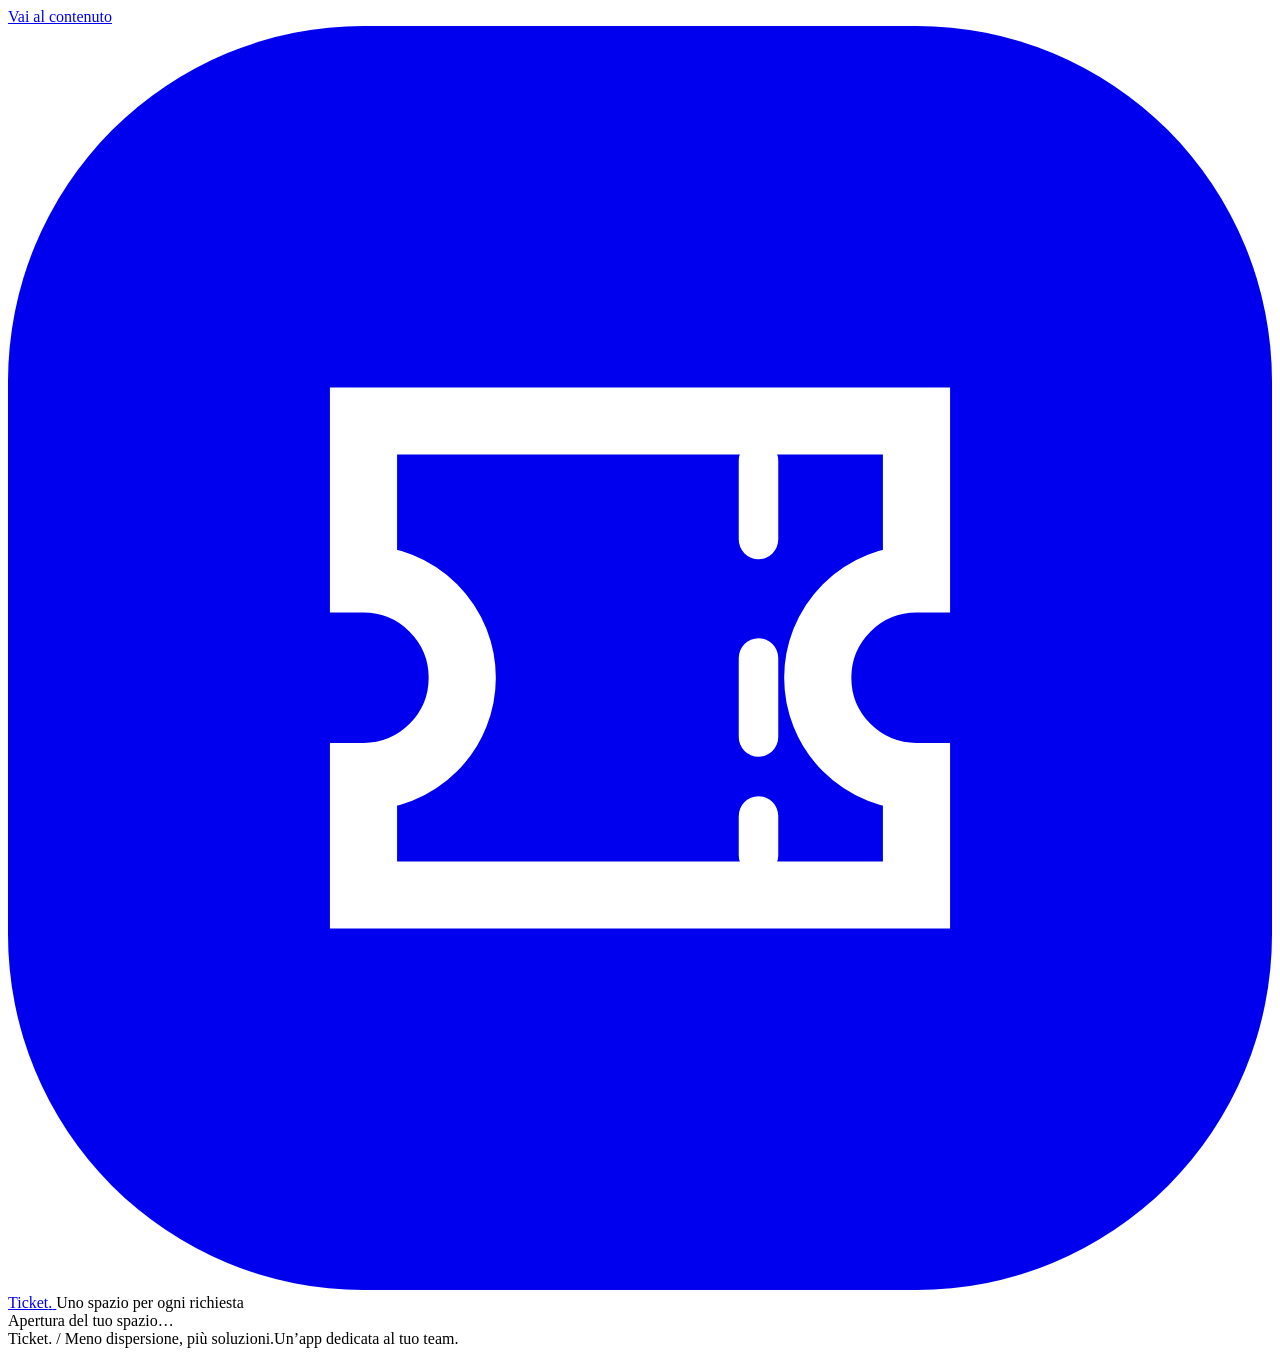
==== ticket-app/public/index.html @ a7ebb6a9 "feat: integra attività, inventario e ticket e uniforma lo stack Docker Attività e gestione delle com" ====
<!doctype html>
<html lang="it">
<head>
  <meta charset="utf-8">
  <meta name="viewport" content="width=device-width, initial-scale=1">
  <meta name="theme-color" content="#f7f6f2">
  <meta name="description" content="Ticket, il tuo spazio per gestire le richieste di assistenza.">
  <title>Ticket. · Gestione richieste</title>
  <link rel="icon" href="data:image/svg+xml,%3Csvg xmlns='http://www.w3.org/2000/svg' viewBox='0 0 40 40'%3E%3Crect x='2' y='2' width='36' height='36' rx='11' fill='%23e96850'/%3E%3Cpath d='M12 13h16v5a3 3 0 0 0 0 6v4H12v-4a3 3 0 0 0 0-6z' fill='white'/%3E%3C/svg%3E">
  <link rel="stylesheet" href="/app.css">
  <script src="/app.js" defer></script>
</head>
<body>
  <a class="skip-link" href="#main-content">Vai al contenuto</a>
  <div class="page-shell">
    <header class="site-header">
      <a class="brand" href="/" aria-label="Ticket, pagina iniziale">
        <svg class="brand-mark" viewBox="0 0 32 32" fill="none" aria-hidden="true"><rect width="32" height="32" rx="9" fill="currentColor"/><path d="M9 10h14v4a2.5 2.5 0 0 0 0 5v3H9v-3a2.5 2.5 0 0 0 0-5v-4Z" stroke="white" stroke-width="1.7"/><path d="M19 11v2m0 3v2m0 2v1" stroke="white" stroke-linecap="round"/></svg>
        <span>Ticket<span class="brand-period">.</span></span>
      </a>
      <span class="header-note" id="login-header-note"><span class="status-dot"></span> Uno spazio per ogni richiesta</span>
      <div class="session-actions" id="session-actions" hidden>
        <button type="button" class="button button-quiet" id="manage-users" hidden>Utenti</button>
        <div class="session-person"><span class="avatar" id="session-avatar" aria-hidden="true"></span><span id="session-name"></span><span class="role-label" id="session-role"></span></div>
        <button type="button" class="button button-quiet" id="logout-button">Esci</button>
      </div>
    </header>

    <main id="main-content" tabindex="-1">
      <div id="boot-view" class="boot-state" role="status"><span class="spinner" aria-hidden="true"></span> Apertura del tuo spazio…</div>

      <section id="login-view" class="login-layout" aria-labelledby="login-heading" hidden>
        <div class="login-story">
          <p class="eyebrow"><span></span> RICHIESTE, CON ORDINE</p>
          <h1>Ogni richiesta.<br>Il prossimo passo.</h1>
          <p class="story-description">Uno spazio dedicato ai ticket del tuo team.<br>Assegna le attività, segui i progressi e tieni insieme tutte le risposte.</p>
          <div class="story-preview" aria-hidden="true">
            <div class="preview-top"><span class="preview-dot"></span><span>La giornata, sotto controllo</span><span class="preview-menu">···</span></div>
            <div class="preview-ticket"><span class="preview-check">✓</span><div><b>Una soluzione, condivisa.</b><span>Il team ha tutte le informazioni.</span></div><span class="preview-status">Risolto</span></div>
            <div class="preview-ticket"><span class="preview-progress">↗</span><div><b>La prossima richiesta.</b><span>Una persona, una priorità, un passo avanti.</span></div><span class="preview-status progress">In corso</span></div>
            <div class="preview-bottom"><span class="preview-people"><i>G</i><i>M</i><i>A</i></span><span>Lavorare insieme, con chiarezza.</span></div>
          </div>
          <p class="story-caption">Semplice da seguire. Facile da portare a termine.</p>
        </div>
        <div class="login-card">
          <p class="card-kicker">BENTORNATO</p>
          <h2 id="login-heading">Accedi al tuo spazio</h2>
          <p class="muted">Usa le credenziali del tuo account Ticket.</p>
          <form id="login-form">
            <div class="field"><label for="login-email">Email</label><input id="login-email" name="email" type="email" autocomplete="username" maxlength="254" placeholder="nome@azienda.it" required></div>
            <div class="field"><label for="login-password">Password</label><input id="login-password" name="password" type="password" autocomplete="current-password" required></div>
            <p id="login-error" class="inline-error" role="alert" hidden></p>
            <p id="login-notice" class="inline-notice" role="status" hidden></p>
            <button class="button button-primary login-submit" type="submit">Accedi <span aria-hidden="true">→</span></button>
          </form>
          <p class="login-help">Per un nuovo account o il recupero della password,<br>contatta l’amministratore.</p>
        </div>
      </section>

      <section id="app-view" class="dashboard" aria-labelledby="dashboard-heading" hidden>
        <div class="page-heading">
          <div><p class="eyebrow"><span></span> IL TUO HELP DESK</p><h1 id="dashboard-heading">Le richieste<span class="brand-period">.</span></h1><p class="muted">Tutto il lavoro da seguire, un ticket alla volta.</p></div>
          <button type="button" class="button button-primary" id="new-ticket"><span class="plus" aria-hidden="true">＋</span> Nuovo ticket</button>
        </div>
        <div class="stats" aria-label="Riepilogo di tutti i ticket">
          <button class="stat-card" data-status="open" type="button" aria-pressed="false"><span class="stat-label"><i class="status-dot open"></i>Aperti</span><span class="stat-value" id="stat-open">—</span><span class="stat-caption">Da prendere in carico <span aria-hidden="true">↗</span></span></button>
          <button class="stat-card" data-status="in_progress" type="button" aria-pressed="false"><span class="stat-label"><i class="status-dot in-progress"></i>In corso</span><span class="stat-value" id="stat-in_progress">—</span><span class="stat-caption">Il lavoro avanza <span aria-hidden="true">↗</span></span></button>
          <button class="stat-card" data-status="waiting" type="button" aria-pressed="false"><span class="stat-label"><i class="status-dot waiting"></i>In attesa</span><span class="stat-value" id="stat-waiting">—</span><span class="stat-caption">Aspettando una risposta <span aria-hidden="true">↗</span></span></button>
          <button class="stat-card" data-status="resolved" type="button" aria-pressed="false"><span class="stat-label"><i class="status-dot resolved"></i>Risolti</span><span class="stat-value" id="stat-resolved">—</span><span class="stat-caption">Una soluzione trovata <span aria-hidden="true">↗</span></span></button>
          <button class="stat-card" data-status="closed" type="button" aria-pressed="false"><span class="stat-label"><i class="status-dot closed"></i>Chiusi</span><span class="stat-value" id="stat-closed">—</span><span class="stat-caption">Tutto completato <span aria-hidden="true">↗</span></span></button>
        </div>

        <section id="ticket-list-section" class="ticket-list-section" aria-labelledby="list-heading">
          <div class="section-heading"><div class="section-title"><h2 id="list-heading">Da lavorare</h2><span class="count-pill" id="ticket-total">—</span></div><div class="list-tools"><div class="view-switch" role="group" aria-label="Visualizzazione ticket"><button type="button" id="view-board" aria-pressed="true">▦ Bacheca</button><button type="button" id="view-list" aria-pressed="false">☷ Elenco</button></div><button type="button" class="button button-quiet" id="refresh-tickets"><span aria-hidden="true">↻</span> Aggiorna</button></div></div>
          <div class="queue-bar" role="group" aria-label="Code di lavoro">
            <button type="button" class="queue-button" data-queue="all" aria-pressed="false">Tutti <span id="queue-count-all" class="queue-count">—</span></button>
            <button type="button" class="queue-button" data-queue="active" aria-pressed="true">Da lavorare <span id="queue-count-active" class="queue-count">—</span></button>
            <button type="button" class="queue-button" data-queue="mine" aria-pressed="false">I miei <span id="queue-count-mine" class="queue-count">—</span></button>
            <button type="button" class="queue-button" data-queue="unassigned" aria-pressed="false">Non assegnati <span id="queue-count-unassigned" class="queue-count">—</span></button>
            <button type="button" class="queue-button" data-queue="overdue" aria-pressed="false">Scaduti <span id="queue-count-overdue" class="queue-count">—</span></button>
            <button type="button" class="queue-button" data-queue="due_soon" aria-pressed="false">In scadenza <span id="queue-count-due_soon" class="queue-count">—</span></button>
          </div>
          <p class="queue-description" id="queue-description">Ticket aperti, in corso o in attesa.</p>
          <form class="filters" id="filter-form" role="search" aria-label="Filtra i ticket">
            <div class="field search-field"><label class="sr-only" for="search-input">Cerca ticket</label><svg viewBox="0 0 20 20" aria-hidden="true"><circle cx="8.5" cy="8.5" r="5.5"/><path d="m13 13 4 4"/></svg><input id="search-input" type="search" maxlength="200" placeholder="Cerca per titolo, descrizione, richiedente…" autocomplete="off"></div>
            <div class="field"><label class="sr-only" for="status-filter">Stato</label><select id="status-filter"><option value="">Tutti gli stati</option><option value="open">Aperti</option><option value="in_progress">In corso</option><option value="waiting">In attesa</option><option value="resolved">Risolti</option><option value="closed">Chiusi</option></select></div>
            <div class="field"><label class="sr-only" for="priority-filter">Priorità</label><select id="priority-filter"><option value="">Tutte le priorità</option><option value="urgent">Urgente</option><option value="high">Alta</option><option value="normal">Normale</option><option value="low">Bassa</option></select></div>
            <div class="field"><label class="sr-only" for="assignee-filter">Assegnatario</label><select id="assignee-filter"><option value="">Tutti gli assegnatari</option><option value="unassigned">Non assegnati</option></select></div>
            <div class="field sort-field"><label class="sr-only" for="sort-filter">Ordina i ticket</label><select id="sort-filter"><option value="updated">Ultimi aggiornamenti</option><option value="priority">Priorità più alta</option><option value="due">Scadenza più vicina</option></select></div>
            <button type="button" class="button button-quiet reset-filters" id="reset-filters" hidden>Reimposta</button>
          </form>
          <p id="list-error" class="inline-error list-error" role="alert" hidden></p>
          <div id="list-loading" class="list-state compact-loading" role="status" hidden><span class="spinner" aria-hidden="true"></span> Aggiornamento dei ticket…</div>
          <p id="board-hint" class="board-hint">Apri una scheda per cambiare stato o assegnatario. <span>Scorri in orizzontale per vedere tutte le colonne.</span></p>
          <div id="board-container" class="board-scroll" tabindex="0" aria-label="Bacheca ticket, scorrimento orizzontale"><div id="ticket-board" class="ticket-board"></div></div>
          <div id="list-empty" class="empty-state" hidden><span class="empty-icon" aria-hidden="true">✓</span><h3 id="empty-heading">Nessun ticket, per ora</h3><p id="empty-description">Crea il primo ticket e dai il via al lavoro.</p><button type="button" class="button button-secondary" id="empty-action">Crea un ticket</button></div>
          <div class="table-scroll" id="ticket-table-container" hidden><table class="ticket-table"><caption class="sr-only">Elenco ticket. Apri il titolo di un ticket per leggere dettagli e commenti.</caption><thead><tr><th scope="col" class="ticket-number">Ticket</th><th scope="col">Richiesta</th><th scope="col">Stato</th><th scope="col">Priorità</th><th scope="col" class="assignee-column">Assegnato a</th><th scope="col" class="due-column">Scadenza</th><th scope="col" class="updated-column">Aggiornato</th></tr></thead><tbody id="ticket-rows"></tbody></table></div>
          <div class="pagination" id="pagination" hidden><p id="page-description" aria-live="polite"></p><div><button type="button" class="button button-secondary" id="previous-page">← Precedenti</button><button type="button" class="button button-secondary" id="next-page">Successivi →</button></div></div>
          <p class="sr-only" id="list-announcement" role="status" aria-live="polite"></p>
        </section>
      </section>
    </main>
    <footer class="site-footer"><span>Ticket<span class="brand-period">.</span> <span class="footer-divider">/</span> Meno dispersione, più soluzioni.</span><span>Un’app dedicata al tuo team.</span></footer>
  </div>

  <dialog id="ticket-editor" class="dialog editor-dialog" aria-labelledby="editor-title">
    <form id="ticket-form">
      <div class="dialog-heading"><div><p class="card-kicker" id="editor-kicker">UNA NUOVA RICHIESTA</p><h2 id="editor-title">Nuovo ticket</h2></div><button type="button" class="icon-button" data-close-dialog="ticket-editor" aria-label="Chiudi il modulo ticket">×</button></div>
      <div class="dialog-body">
        <div class="field"><label for="ticket-title">Titolo <span class="required-label">obbligatorio</span></label><input id="ticket-title" maxlength="160" placeholder="In poche parole, di cosa hai bisogno?" required></div>
        <div class="field"><label for="ticket-description">Descrizione</label><textarea id="ticket-description" rows="5" maxlength="8000" placeholder="Aggiungi il contesto, i passaggi e le informazioni utili…"></textarea><span class="field-hint">Fino a 8.000 caratteri.</span></div>
        <div class="form-grid">
          <div class="field"><label for="ticket-requester">Richiedente</label><input id="ticket-requester" maxlength="200" placeholder="Nome, email o riferimento"></div>
          <div class="field"><label for="ticket-assignee">Assegnato a</label><select id="ticket-assignee"><option value="">Non assegnato</option></select></div>
          <div class="field"><label for="ticket-priority">Priorità</label><select id="ticket-priority"><option value="low">Bassa</option><option value="normal" selected>Normale</option><option value="high">Alta</option><option value="urgent">Urgente</option></select></div>
          <div class="field"><label for="ticket-due-date">Scadenza</label><input id="ticket-due-date" type="date" min="0001-01-01" max="9999-12-31"></div>
          <div class="field" id="ticket-status-field" hidden><label for="ticket-status">Stato</label><select id="ticket-status"><option value="open">Aperto</option><option value="in_progress">In corso</option><option value="waiting">In attesa</option><option value="resolved">Risolto</option><option value="closed">Chiuso</option></select></div>
        </div>
        <p class="inline-error" id="editor-error" role="alert" hidden></p><button type="button" class="button button-secondary" id="reload-editor" hidden>Ricarica l’ultima versione</button>
      </div>
      <div class="dialog-footer"><button type="button" class="button button-secondary" data-close-dialog="ticket-editor">Annulla</button><button type="submit" class="button button-primary" id="save-ticket">Crea ticket</button></div>
    </form>
  </dialog>

  <dialog id="ticket-detail" class="dialog detail-dialog" aria-labelledby="detail-title">
    <div class="dialog-heading"><div><p class="card-kicker" id="detail-number">DETTAGLIO TICKET</p><h2 id="detail-title">Caricamento…</h2></div><button type="button" class="icon-button" data-close-dialog="ticket-detail" aria-label="Chiudi il dettaglio ticket">×</button></div>
    <div class="detail-tools" id="detail-tools" hidden><button type="button" class="button button-primary" id="take-ticket">Prendi in carico</button><button type="button" class="button button-quiet" id="refresh-detail">↻ Aggiorna</button><button type="button" class="button button-quiet" id="copy-ticket-link">↗ Copia link</button></div>
    <div id="detail-loading" class="list-state" role="status"><span class="spinner" aria-hidden="true"></span> Apertura del ticket…</div>
    <div id="detail-error-area" class="detail-error-area" hidden><p class="inline-error" id="detail-load-error" role="alert"></p><button type="button" class="button button-secondary" id="retry-detail">Riprova</button></div>
    <div id="detail-content" class="detail-layout" hidden>
      <div class="detail-main">
        <section class="detail-section"><div class="detail-section-heading"><h3>La richiesta</h3><button type="button" class="button button-quiet" id="edit-ticket">Modifica</button></div><p id="detail-description" class="preserve-lines"></p><dl class="ticket-meta"><div><dt>Richiedente</dt><dd id="detail-requester"></dd></div><div><dt>Creato da</dt><dd id="detail-creator"></dd></div><div><dt>Apertura</dt><dd id="detail-created"></dd></div><div><dt>Ultima modifica</dt><dd id="detail-updated"></dd></div></dl></section>
        <section class="detail-section" aria-labelledby="comments-heading"><div class="detail-section-heading"><h3 id="comments-heading">Conversazione</h3><span class="count-pill" id="comment-count">0</span></div><div id="comments-list" class="comments-list"></div><form id="comment-form" class="comment-form"><div class="field"><label for="comment-body">Aggiungi un commento</label><textarea id="comment-body" rows="3" maxlength="4000" placeholder="Condividi un aggiornamento con il team…" required></textarea></div><p class="inline-error" id="comment-error" role="alert" hidden></p><button type="submit" class="button button-primary" id="send-comment">Invia commento <span aria-hidden="true">↗</span></button></form></section>
      </div>
      <aside class="detail-sidebar" aria-label="Gestione e attività del ticket">
        <form id="detail-properties-form"><h3>Organizza il lavoro</h3><div class="field"><label for="detail-status">Stato</label><select id="detail-status"><option value="open">Aperto</option><option value="in_progress">In corso</option><option value="waiting">In attesa</option><option value="resolved">Risolto</option><option value="closed">Chiuso</option></select></div><div class="field"><label for="detail-priority">Priorità</label><select id="detail-priority"><option value="low">Bassa</option><option value="normal">Normale</option><option value="high">Alta</option><option value="urgent">Urgente</option></select></div><div class="field"><label for="detail-assignee">Assegnato a</label><select id="detail-assignee"><option value="">Non assegnato</option></select></div><div class="field"><label for="detail-due-date">Scadenza</label><input id="detail-due-date" type="date" min="0001-01-01" max="9999-12-31"></div><p class="inline-error" id="properties-error" role="alert" hidden></p><button type="submit" class="button button-secondary properties-submit" id="save-properties">Salva modifiche</button></form>
        <section class="history-section" aria-labelledby="history-heading"><h3 id="history-heading">Attività</h3><ol id="history-list" class="history-list"></ol></section>
      </aside>
    </div>
  </dialog>

  <dialog id="users-dialog" class="dialog users-dialog" aria-labelledby="users-title">
    <div class="dialog-heading"><div><p class="card-kicker">IL TEAM</p><h2 id="users-title">Gestione utenti</h2></div><button type="button" class="icon-button" data-close-dialog="users-dialog" aria-label="Chiudi la gestione utenti">×</button></div>
    <div class="dialog-body"><div class="users-intro"><p class="muted">Gestisci l’accesso e i ruoli delle persone del team.</p><button type="button" class="button button-primary" id="new-user">＋ Nuovo utente</button></div><p class="inline-error" id="users-error" role="alert" hidden></p><div class="table-scroll"><table class="users-table"><caption class="sr-only">Utenti dell’app Ticket</caption><thead><tr><th scope="col">Persona</th><th scope="col">Ruolo</th><th scope="col">Accesso</th><th scope="col"><span class="sr-only">Azioni</span></th></tr></thead><tbody id="users-rows"></tbody></table></div><p class="muted users-footnote">Gli utenti disattivati restano associati allo storico dei ticket.</p></div>
  </dialog>

  <dialog id="user-editor" class="dialog user-editor-dialog" aria-labelledby="user-editor-title">
    <form id="user-form"><div class="dialog-heading"><div><p class="card-kicker">ACCESSO ALLO SPAZIO</p><h2 id="user-editor-title">Nuovo utente</h2></div><button type="button" class="icon-button" data-close-dialog="user-editor" aria-label="Chiudi il modulo utente">×</button></div><div class="dialog-body"><div class="field"><label for="user-name">Nome <span class="required-label">obbligatorio</span></label><input id="user-name" maxlength="100" autocomplete="off" required></div><div class="field"><label for="user-email">Email <span class="required-label">obbligatorio</span></label><input id="user-email" type="email" maxlength="254" autocomplete="off" required><span class="field-hint" id="user-email-hint" hidden>L’indirizzo email identifica l’account e non è modificabile.</span></div><div class="form-grid"><div class="field"><label for="user-role">Ruolo</label><select id="user-role"><option value="agent">Operatore</option><option value="admin">Amministratore</option></select></div><div class="field" id="user-active-field" hidden><label for="user-active">Accesso</label><select id="user-active"><option value="true">Attivo</option><option value="false">Disattivato</option></select></div></div><div class="field"><label for="user-password" id="user-password-label">Password iniziale</label><input id="user-password" type="password" minlength="12" maxlength="256" autocomplete="new-password" required><span class="field-hint" id="user-password-hint">Almeno 12 caratteri.</span></div><p class="inline-error" id="user-editor-error" role="alert" hidden></p></div><div class="dialog-footer"><button type="button" class="button button-secondary" data-close-dialog="user-editor">Annulla</button><button type="submit" class="button button-primary" id="save-user">Crea utente</button></div></form>
  </dialog>
  <div id="toast" class="toast" role="status" aria-live="polite" hidden></div>
</body>
</html>
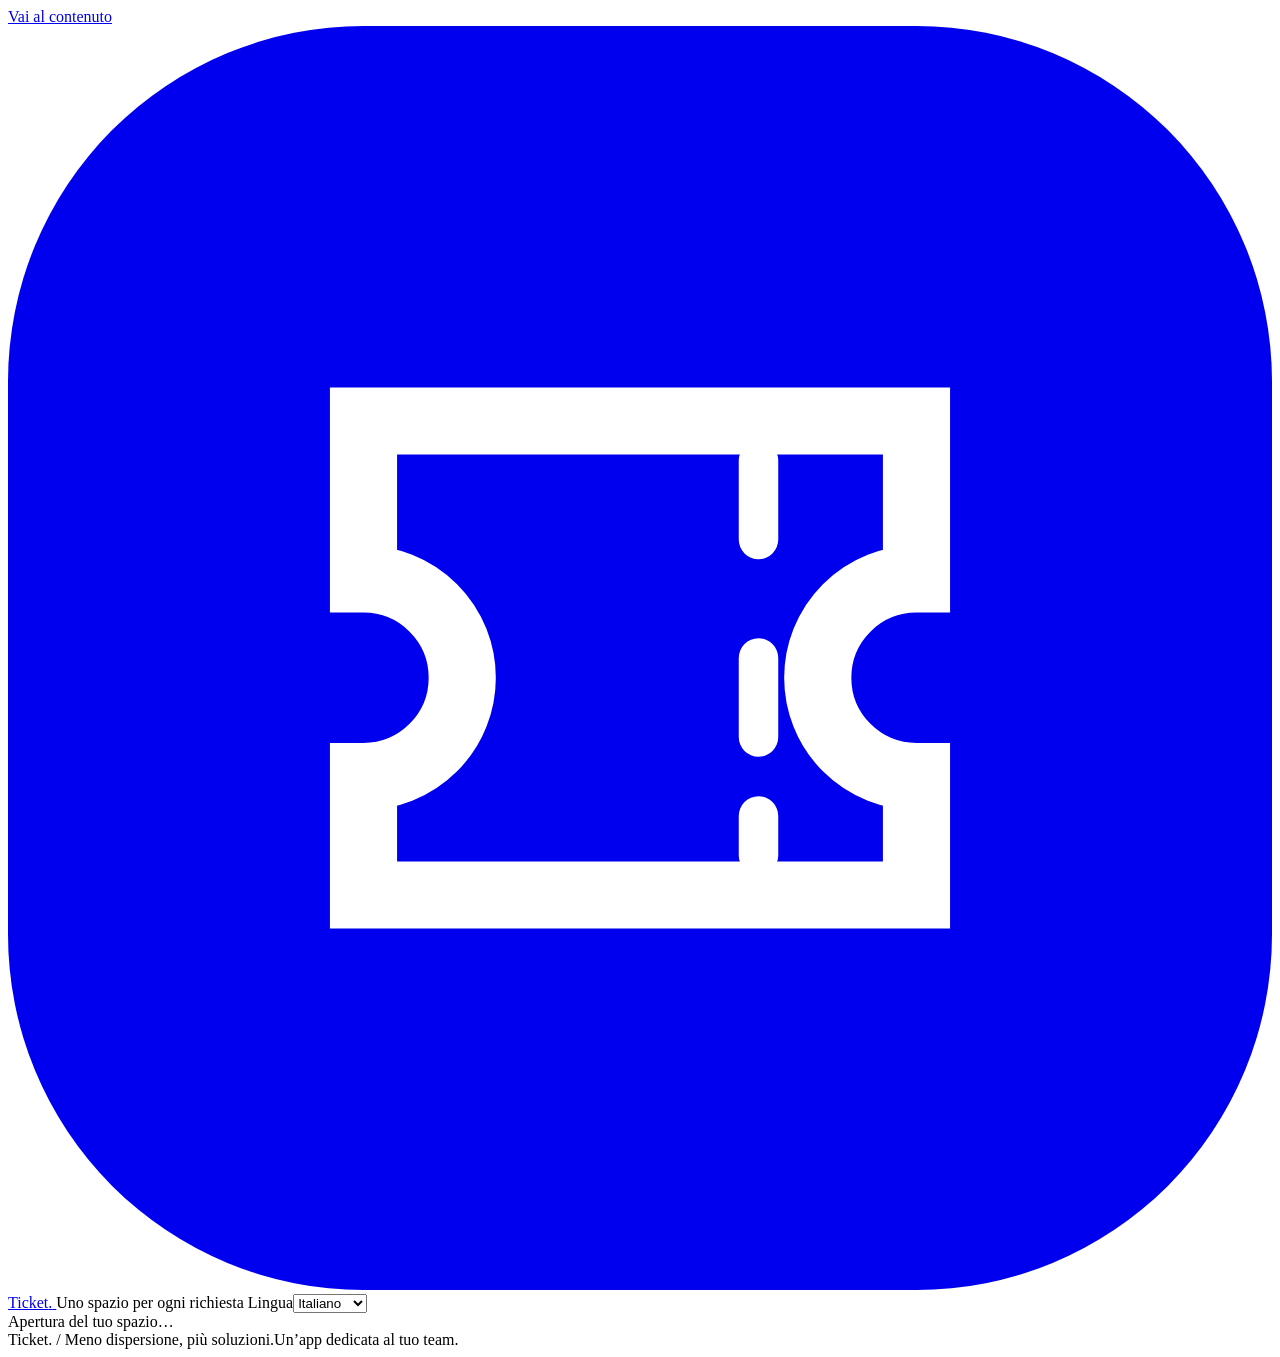
==== commit 7f766ca2: "feat: integra Keycloak, inventario operativo e Ticket multilingua Punto e Ticket condividono l'auten" ====
--- a/ticket-app/public/index.html
+++ b/ticket-app/public/index.html
@@ -4,149 +4,160 @@
   <meta charset="utf-8">
   <meta name="viewport" content="width=device-width, initial-scale=1">
   <meta name="theme-color" content="#f7f6f2">
-  <meta name="description" content="Ticket, il tuo spazio per gestire le richieste di assistenza.">
-  <title>Ticket. · Gestione richieste</title>
+  <meta name="description" content="Ticket, il tuo spazio per gestire le richieste di assistenza." data-i18n-attrs="content">
+  <title data-i18n>Ticket. · Gestione richieste</title>
   <link rel="icon" href="data:image/svg+xml,%3Csvg xmlns='http://www.w3.org/2000/svg' viewBox='0 0 40 40'%3E%3Crect x='2' y='2' width='36' height='36' rx='11' fill='%23e96850'/%3E%3Cpath d='M12 13h16v5a3 3 0 0 0 0 6v4H12v-4a3 3 0 0 0 0-6z' fill='white'/%3E%3C/svg%3E">
   <link rel="stylesheet" href="/app.css">
+  <link rel="stylesheet" href="/i18n.css">
+  <script src="/i18n.js" defer></script>
   <script src="/app.js" defer></script>
 </head>
 <body>
-  <a class="skip-link" href="#main-content">Vai al contenuto</a>
+  <a class="skip-link" href="#main-content" data-i18n>Vai al contenuto</a>
   <div class="page-shell">
     <header class="site-header">
-      <a class="brand" href="/" aria-label="Ticket, pagina iniziale">
+      <a class="brand" href="/" aria-label="Ticket, pagina iniziale" data-i18n-attrs="aria-label">
         <svg class="brand-mark" viewBox="0 0 32 32" fill="none" aria-hidden="true"><rect width="32" height="32" rx="9" fill="currentColor"/><path d="M9 10h14v4a2.5 2.5 0 0 0 0 5v3H9v-3a2.5 2.5 0 0 0 0-5v-4Z" stroke="white" stroke-width="1.7"/><path d="M19 11v2m0 3v2m0 2v1" stroke="white" stroke-linecap="round"/></svg>
         <span>Ticket<span class="brand-period">.</span></span>
       </a>
-      <span class="header-note" id="login-header-note"><span class="status-dot"></span> Uno spazio per ogni richiesta</span>
+      <span class="header-note" id="login-header-note" data-i18n><span class="status-dot"></span> Uno spazio per ogni richiesta</span>
       <div class="session-actions" id="session-actions" hidden>
-        <button type="button" class="button button-quiet" id="manage-users" hidden>Utenti</button>
+        <button type="button" class="button button-quiet" id="manage-users" hidden data-i18n>Utenti</button>
+        <a class="button button-quiet" id="manage-central-users" target="_blank" rel="noopener noreferrer" hidden data-i18n>Utenti Keycloak</a>
         <div class="session-person"><span class="avatar" id="session-avatar" aria-hidden="true"></span><span id="session-name"></span><span class="role-label" id="session-role"></span></div>
-        <button type="button" class="button button-quiet" id="logout-button">Esci</button>
+        <button type="button" class="button button-quiet" id="logout-button" data-i18n>Esci</button>
       </div>
-    </header>
+      <label class="language-control" for="language-select"><span id="language-label" data-i18n>Lingua</span><select id="language-select" name="language" aria-label="Lingua" data-i18n-attrs="aria-label"><option value="it" data-i18n>Italiano</option><option value="en" data-i18n>English</option><option value="zh">简体中文</option><option value="es" data-i18n>Español</option><option value="fr" data-i18n>Français</option><option value="de" data-i18n>Deutsch</option></select></label>
+      </header>
 
     <main id="main-content" tabindex="-1">
-      <div id="boot-view" class="boot-state" role="status"><span class="spinner" aria-hidden="true"></span> Apertura del tuo spazio…</div>
+      <div id="boot-view" class="boot-state" role="status" data-i18n><span class="spinner" aria-hidden="true"></span> Apertura del tuo spazio…</div>
 
       <section id="login-view" class="login-layout" aria-labelledby="login-heading" hidden>
         <div class="login-story">
-          <p class="eyebrow"><span></span> RICHIESTE, CON ORDINE</p>
-          <h1>Ogni richiesta.<br>Il prossimo passo.</h1>
-          <p class="story-description">Uno spazio dedicato ai ticket del tuo team.<br>Assegna le attività, segui i progressi e tieni insieme tutte le risposte.</p>
+          <p class="eyebrow" data-i18n><span></span> RICHIESTE, CON ORDINE</p>
+          <h1 data-i18n>Ogni richiesta.<br>Il prossimo passo.</h1>
+          <p class="story-description" data-i18n>Uno spazio dedicato ai ticket del tuo team.<br>Assegna le attività, segui i progressi e tieni insieme tutte le risposte.</p>
           <div class="story-preview" aria-hidden="true">
-            <div class="preview-top"><span class="preview-dot"></span><span>La giornata, sotto controllo</span><span class="preview-menu">···</span></div>
-            <div class="preview-ticket"><span class="preview-check">✓</span><div><b>Una soluzione, condivisa.</b><span>Il team ha tutte le informazioni.</span></div><span class="preview-status">Risolto</span></div>
-            <div class="preview-ticket"><span class="preview-progress">↗</span><div><b>La prossima richiesta.</b><span>Una persona, una priorità, un passo avanti.</span></div><span class="preview-status progress">In corso</span></div>
-            <div class="preview-bottom"><span class="preview-people"><i>G</i><i>M</i><i>A</i></span><span>Lavorare insieme, con chiarezza.</span></div>
+            <div class="preview-top"><span class="preview-dot"></span><span data-i18n>La giornata, sotto controllo</span><span class="preview-menu">···</span></div>
+            <div class="preview-ticket"><span class="preview-check">✓</span><div><b data-i18n>Una soluzione, condivisa.</b><span data-i18n>Il team ha tutte le informazioni.</span></div><span class="preview-status" data-i18n>Risolto</span></div>
+            <div class="preview-ticket"><span class="preview-progress">↗</span><div><b data-i18n>La prossima richiesta.</b><span data-i18n>Una persona, una priorità, un passo avanti.</span></div><span class="preview-status progress" data-i18n>In corso</span></div>
+            <div class="preview-bottom"><span class="preview-people"><i>G</i><i>M</i><i>A</i></span><span data-i18n>Lavorare insieme, con chiarezza.</span></div>
           </div>
-          <p class="story-caption">Semplice da seguire. Facile da portare a termine.</p>
+          <p class="story-caption" data-i18n>Semplice da seguire. Facile da portare a termine.</p>
         </div>
         <div class="login-card">
           <p class="card-kicker">BENTORNATO</p>
-          <h2 id="login-heading">Accedi al tuo spazio</h2>
-          <p class="muted">Usa le credenziali del tuo account Ticket.</p>
-          <form id="login-form">
-            <div class="field"><label for="login-email">Email</label><input id="login-email" name="email" type="email" autocomplete="username" maxlength="254" placeholder="nome@azienda.it" required></div>
-            <div class="field"><label for="login-password">Password</label><input id="login-password" name="password" type="password" autocomplete="current-password" required></div>
-            <p id="login-error" class="inline-error" role="alert" hidden></p>
-            <p id="login-notice" class="inline-notice" role="status" hidden></p>
-            <button class="button button-primary login-submit" type="submit">Accedi <span aria-hidden="true">→</span></button>
+          <h2 id="login-heading" data-i18n>Accedi al tuo spazio</h2>
+          <p class="muted" id="login-description" data-i18n>Caricamento delle modalità di accesso…</p>
+          <p id="login-error" class="inline-error" role="alert" hidden></p>
+          <p id="login-notice" class="inline-notice" role="status" hidden></p>
+          <p id="sso-login" hidden><a class="button button-primary login-submit" href="/auth/login" data-i18n>Accedi con l’account aziendale <span aria-hidden="true">→</span></a></p>
+          <form id="login-form" hidden>
+            <div class="field"><label for="login-email" data-i18n>Email</label><input id="login-email" name="email" type="email" autocomplete="username" maxlength="254" placeholder="nome@azienda.it" required></div>
+            <div class="field"><label for="login-password" data-i18n>Password</label><input id="login-password" name="password" type="password" autocomplete="current-password" required></div>
+            <button class="button button-primary login-submit" type="submit" data-i18n>Accedi <span aria-hidden="true">→</span></button>
           </form>
-          <p class="login-help">Per un nuovo account o il recupero della password,<br>contatta l’amministratore.</p>
+          <p class="login-help" data-i18n>Per un nuovo account o il recupero della password,<br>contatta l’amministratore.</p>
         </div>
       </section>
 
       <section id="app-view" class="dashboard" aria-labelledby="dashboard-heading" hidden>
         <div class="page-heading">
-          <div><p class="eyebrow"><span></span> IL TUO HELP DESK</p><h1 id="dashboard-heading">Le richieste<span class="brand-period">.</span></h1><p class="muted">Tutto il lavoro da seguire, un ticket alla volta.</p></div>
-          <button type="button" class="button button-primary" id="new-ticket"><span class="plus" aria-hidden="true">＋</span> Nuovo ticket</button>
+          <div><p class="eyebrow" data-i18n><span></span> IL TUO HELP DESK</p><h1 id="dashboard-heading" data-i18n>Le richieste<span class="brand-period">.</span></h1><p class="muted" data-i18n>Tutto il lavoro da seguire, un ticket alla volta.</p></div>
+          <button type="button" class="button button-primary" id="new-ticket" data-i18n><span class="plus" aria-hidden="true">＋</span> Nuovo ticket</button>
         </div>
-        <div class="stats" aria-label="Riepilogo di tutti i ticket">
-          <button class="stat-card" data-status="open" type="button" aria-pressed="false"><span class="stat-label"><i class="status-dot open"></i>Aperti</span><span class="stat-value" id="stat-open">—</span><span class="stat-caption">Da prendere in carico <span aria-hidden="true">↗</span></span></button>
-          <button class="stat-card" data-status="in_progress" type="button" aria-pressed="false"><span class="stat-label"><i class="status-dot in-progress"></i>In corso</span><span class="stat-value" id="stat-in_progress">—</span><span class="stat-caption">Il lavoro avanza <span aria-hidden="true">↗</span></span></button>
-          <button class="stat-card" data-status="waiting" type="button" aria-pressed="false"><span class="stat-label"><i class="status-dot waiting"></i>In attesa</span><span class="stat-value" id="stat-waiting">—</span><span class="stat-caption">Aspettando una risposta <span aria-hidden="true">↗</span></span></button>
-          <button class="stat-card" data-status="resolved" type="button" aria-pressed="false"><span class="stat-label"><i class="status-dot resolved"></i>Risolti</span><span class="stat-value" id="stat-resolved">—</span><span class="stat-caption">Una soluzione trovata <span aria-hidden="true">↗</span></span></button>
-          <button class="stat-card" data-status="closed" type="button" aria-pressed="false"><span class="stat-label"><i class="status-dot closed"></i>Chiusi</span><span class="stat-value" id="stat-closed">—</span><span class="stat-caption">Tutto completato <span aria-hidden="true">↗</span></span></button>
+        <aside class="integration-bar" id="punto-integration" hidden aria-label="Collegamento a Punto" data-i18n-attrs="aria-label"><div><strong id="punto-status">Punto</strong><p id="punto-status-description"></p></div><div class="integration-actions"><a class="button button-quiet" id="open-punto" hidden data-i18n>Apri Punto ↗</a><button class="button button-secondary" id="connect-punto" type="button" data-i18n>Collega Punto</button><button class="button button-quiet" id="disconnect-punto" type="button" hidden data-i18n>Scollega</button></div></aside>
+        <p id="integration-error" class="inline-error" role="alert" hidden></p>
+        <div class="stats" aria-label="Riepilogo dei ticket accessibili" data-i18n-attrs="aria-label">
+          <button class="stat-card" data-status="open" type="button" aria-pressed="false"><span class="stat-label" data-i18n><i class="status-dot open"></i>Aperti</span><span class="stat-value" id="stat-open">—</span><span class="stat-caption" data-i18n>Da prendere in carico <span aria-hidden="true">↗</span></span></button>
+          <button class="stat-card" data-status="in_progress" type="button" aria-pressed="false"><span class="stat-label" data-i18n><i class="status-dot in-progress"></i>In corso</span><span class="stat-value" id="stat-in_progress">—</span><span class="stat-caption" data-i18n>Il lavoro avanza <span aria-hidden="true">↗</span></span></button>
+          <button class="stat-card" data-status="waiting" type="button" aria-pressed="false"><span class="stat-label" data-i18n><i class="status-dot waiting"></i>In attesa</span><span class="stat-value" id="stat-waiting">—</span><span class="stat-caption" data-i18n>Aspettando una risposta <span aria-hidden="true">↗</span></span></button>
+          <button class="stat-card" data-status="resolved" type="button" aria-pressed="false"><span class="stat-label" data-i18n><i class="status-dot resolved"></i>Risolti</span><span class="stat-value" id="stat-resolved">—</span><span class="stat-caption" data-i18n>Una soluzione trovata <span aria-hidden="true">↗</span></span></button>
+          <button class="stat-card" data-status="closed" type="button" aria-pressed="false"><span class="stat-label" data-i18n><i class="status-dot closed"></i>Chiusi</span><span class="stat-value" id="stat-closed">—</span><span class="stat-caption" data-i18n>Tutto completato <span aria-hidden="true">↗</span></span></button>
         </div>
 
         <section id="ticket-list-section" class="ticket-list-section" aria-labelledby="list-heading">
-          <div class="section-heading"><div class="section-title"><h2 id="list-heading">Da lavorare</h2><span class="count-pill" id="ticket-total">—</span></div><div class="list-tools"><div class="view-switch" role="group" aria-label="Visualizzazione ticket"><button type="button" id="view-board" aria-pressed="true">▦ Bacheca</button><button type="button" id="view-list" aria-pressed="false">☷ Elenco</button></div><button type="button" class="button button-quiet" id="refresh-tickets"><span aria-hidden="true">↻</span> Aggiorna</button></div></div>
-          <div class="queue-bar" role="group" aria-label="Code di lavoro">
-            <button type="button" class="queue-button" data-queue="all" aria-pressed="false">Tutti <span id="queue-count-all" class="queue-count">—</span></button>
-            <button type="button" class="queue-button" data-queue="active" aria-pressed="true">Da lavorare <span id="queue-count-active" class="queue-count">—</span></button>
-            <button type="button" class="queue-button" data-queue="mine" aria-pressed="false">I miei <span id="queue-count-mine" class="queue-count">—</span></button>
-            <button type="button" class="queue-button" data-queue="unassigned" aria-pressed="false">Non assegnati <span id="queue-count-unassigned" class="queue-count">—</span></button>
-            <button type="button" class="queue-button" data-queue="overdue" aria-pressed="false">Scaduti <span id="queue-count-overdue" class="queue-count">—</span></button>
-            <button type="button" class="queue-button" data-queue="due_soon" aria-pressed="false">In scadenza <span id="queue-count-due_soon" class="queue-count">—</span></button>
+          <div class="section-heading"><div class="section-title"><h2 id="list-heading" data-i18n>Da lavorare</h2><span class="count-pill" id="ticket-total">—</span></div><div class="list-tools"><div class="view-switch" role="group" aria-label="Visualizzazione ticket" data-i18n-attrs="aria-label"><button type="button" id="view-board" aria-pressed="true" data-i18n>▦ Bacheca</button><button type="button" id="view-list" aria-pressed="false" data-i18n>☷ Elenco</button></div><button type="button" class="button button-quiet" id="refresh-tickets" data-i18n><span aria-hidden="true">↻</span> Aggiorna</button></div></div>
+          <div class="queue-bar" role="group" aria-label="Code di lavoro" data-i18n-attrs="aria-label">
+            <button type="button" class="queue-button" data-queue="all" aria-pressed="false" data-i18n>Tutti <span id="queue-count-all" class="queue-count">—</span></button>
+            <button type="button" class="queue-button" data-queue="active" aria-pressed="true" data-i18n>Da lavorare <span id="queue-count-active" class="queue-count">—</span></button>
+            <button type="button" class="queue-button" data-queue="mine" aria-pressed="false" data-i18n>I miei <span id="queue-count-mine" class="queue-count">—</span></button>
+            <button type="button" class="queue-button" data-queue="unassigned" aria-pressed="false" data-i18n>Non assegnati <span id="queue-count-unassigned" class="queue-count">—</span></button>
+            <button type="button" class="queue-button" data-queue="overdue" aria-pressed="false" data-i18n>Scaduti <span id="queue-count-overdue" class="queue-count">—</span></button>
+            <button type="button" class="queue-button" data-queue="due_soon" aria-pressed="false" data-i18n>In scadenza <span id="queue-count-due_soon" class="queue-count">—</span></button>
           </div>
-          <p class="queue-description" id="queue-description">Ticket aperti, in corso o in attesa.</p>
-          <form class="filters" id="filter-form" role="search" aria-label="Filtra i ticket">
-            <div class="field search-field"><label class="sr-only" for="search-input">Cerca ticket</label><svg viewBox="0 0 20 20" aria-hidden="true"><circle cx="8.5" cy="8.5" r="5.5"/><path d="m13 13 4 4"/></svg><input id="search-input" type="search" maxlength="200" placeholder="Cerca per titolo, descrizione, richiedente…" autocomplete="off"></div>
-            <div class="field"><label class="sr-only" for="status-filter">Stato</label><select id="status-filter"><option value="">Tutti gli stati</option><option value="open">Aperti</option><option value="in_progress">In corso</option><option value="waiting">In attesa</option><option value="resolved">Risolti</option><option value="closed">Chiusi</option></select></div>
-            <div class="field"><label class="sr-only" for="priority-filter">Priorità</label><select id="priority-filter"><option value="">Tutte le priorità</option><option value="urgent">Urgente</option><option value="high">Alta</option><option value="normal">Normale</option><option value="low">Bassa</option></select></div>
-            <div class="field"><label class="sr-only" for="assignee-filter">Assegnatario</label><select id="assignee-filter"><option value="">Tutti gli assegnatari</option><option value="unassigned">Non assegnati</option></select></div>
-            <div class="field sort-field"><label class="sr-only" for="sort-filter">Ordina i ticket</label><select id="sort-filter"><option value="updated">Ultimi aggiornamenti</option><option value="priority">Priorità più alta</option><option value="due">Scadenza più vicina</option></select></div>
-            <button type="button" class="button button-quiet reset-filters" id="reset-filters" hidden>Reimposta</button>
+          <p class="queue-description" id="queue-description" data-i18n>Ticket aperti, in corso o in attesa.</p>
+          <form class="filters" id="filter-form" role="search" aria-label="Filtra i ticket" data-i18n-attrs="aria-label">
+            <div class="field search-field"><label class="sr-only" for="search-input" data-i18n>Cerca ticket</label><svg viewBox="0 0 20 20" aria-hidden="true"><circle cx="8.5" cy="8.5" r="5.5"/><path d="m13 13 4 4"/></svg><input id="search-input" type="search" maxlength="200" placeholder="Cerca per titolo, descrizione, richiedente…" autocomplete="off" data-i18n-attrs="placeholder"></div>
+            <div class="field"><label class="sr-only" for="status-filter" data-i18n>Stato</label><select id="status-filter"><option value="" data-i18n>Tutti gli stati</option><option value="open" data-i18n>Aperti</option><option value="in_progress" data-i18n>In corso</option><option value="waiting" data-i18n>In attesa</option><option value="resolved" data-i18n>Risolti</option><option value="closed" data-i18n>Chiusi</option></select></div>
+            <div class="field"><label class="sr-only" for="priority-filter" data-i18n>Priorità</label><select id="priority-filter"><option value="" data-i18n>Tutte le priorità</option><option value="urgent" data-i18n>Urgente</option><option value="high" data-i18n>Alta</option><option value="normal" data-i18n>Normale</option><option value="low" data-i18n>Bassa</option></select></div>
+            <div class="field"><label class="sr-only" for="assignee-filter" data-i18n>Assegnatario</label><select id="assignee-filter"><option value="" data-i18n>Tutti gli assegnatari</option><option value="unassigned" data-i18n>Non assegnati</option></select></div>
+            <div class="field sort-field"><label class="sr-only" for="sort-filter" data-i18n>Ordina i ticket</label><select id="sort-filter"><option value="updated" data-i18n>Ultimi aggiornamenti</option><option value="priority" data-i18n>Priorità più alta</option><option value="due" data-i18n>Scadenza più vicina</option></select></div>
+            <button type="button" class="button button-quiet reset-filters" id="reset-filters" hidden data-i18n>Reimposta</button>
           </form>
+          <div class="resource-filters" id="resource-filters" hidden><span data-i18n>Collegamenti</span><button class="button button-secondary" id="filter-job" type="button" data-i18n>Tutte le commesse</button><button class="button button-secondary" id="filter-asset" type="button" data-i18n>Tutti gli asset</button><button class="button button-quiet" id="clear-resource-filters" type="button" hidden data-i18n>Rimuovi collegamenti dai filtri</button></div>
           <p id="list-error" class="inline-error list-error" role="alert" hidden></p>
-          <div id="list-loading" class="list-state compact-loading" role="status" hidden><span class="spinner" aria-hidden="true"></span> Aggiornamento dei ticket…</div>
-          <p id="board-hint" class="board-hint">Apri una scheda per cambiare stato o assegnatario. <span>Scorri in orizzontale per vedere tutte le colonne.</span></p>
-          <div id="board-container" class="board-scroll" tabindex="0" aria-label="Bacheca ticket, scorrimento orizzontale"><div id="ticket-board" class="ticket-board"></div></div>
-          <div id="list-empty" class="empty-state" hidden><span class="empty-icon" aria-hidden="true">✓</span><h3 id="empty-heading">Nessun ticket, per ora</h3><p id="empty-description">Crea il primo ticket e dai il via al lavoro.</p><button type="button" class="button button-secondary" id="empty-action">Crea un ticket</button></div>
-          <div class="table-scroll" id="ticket-table-container" hidden><table class="ticket-table"><caption class="sr-only">Elenco ticket. Apri il titolo di un ticket per leggere dettagli e commenti.</caption><thead><tr><th scope="col" class="ticket-number">Ticket</th><th scope="col">Richiesta</th><th scope="col">Stato</th><th scope="col">Priorità</th><th scope="col" class="assignee-column">Assegnato a</th><th scope="col" class="due-column">Scadenza</th><th scope="col" class="updated-column">Aggiornato</th></tr></thead><tbody id="ticket-rows"></tbody></table></div>
-          <div class="pagination" id="pagination" hidden><p id="page-description" aria-live="polite"></p><div><button type="button" class="button button-secondary" id="previous-page">← Precedenti</button><button type="button" class="button button-secondary" id="next-page">Successivi →</button></div></div>
+          <div id="list-loading" class="list-state compact-loading" role="status" hidden data-i18n><span class="spinner" aria-hidden="true"></span> Aggiornamento dei ticket…</div>
+          <p id="board-hint" class="board-hint" data-i18n>Apri una scheda per cambiare stato o assegnatario. <span data-i18n>Scorri in orizzontale per vedere tutte le colonne.</span></p>
+          <div id="board-container" class="board-scroll" tabindex="0" aria-label="Bacheca ticket, scorrimento orizzontale" data-i18n-attrs="aria-label"><div id="ticket-board" class="ticket-board"></div></div>
+          <div id="list-empty" class="empty-state" hidden><span class="empty-icon" aria-hidden="true">✓</span><h3 id="empty-heading" data-i18n>Nessun ticket, per ora</h3><p id="empty-description" data-i18n>Crea il primo ticket e dai il via al lavoro.</p><button type="button" class="button button-secondary" id="empty-action" data-i18n>Crea un ticket</button></div>
+          <div class="table-scroll" id="ticket-table-container" hidden><table class="ticket-table"><caption class="sr-only" data-i18n>Elenco ticket. Apri il titolo di un ticket per leggere dettagli e commenti.</caption><thead><tr><th scope="col" class="ticket-number">Ticket</th><th scope="col" data-i18n>Richiesta</th><th scope="col" data-i18n>Stato</th><th scope="col" data-i18n>Priorità</th><th scope="col" class="assignee-column" data-i18n>Assegnato a</th><th scope="col" class="due-column" data-i18n>Scadenza</th><th scope="col" class="updated-column" data-i18n>Aggiornato</th></tr></thead><tbody id="ticket-rows"></tbody></table></div>
+          <div class="pagination" id="pagination" hidden><p id="page-description" aria-live="polite"></p><div><button type="button" class="button button-secondary" id="previous-page" data-i18n>← Precedenti</button><button type="button" class="button button-secondary" id="next-page" data-i18n>Successivi →</button></div></div>
           <p class="sr-only" id="list-announcement" role="status" aria-live="polite"></p>
         </section>
       </section>
     </main>
-    <footer class="site-footer"><span>Ticket<span class="brand-period">.</span> <span class="footer-divider">/</span> Meno dispersione, più soluzioni.</span><span>Un’app dedicata al tuo team.</span></footer>
+    <footer class="site-footer"><span data-i18n>Ticket<span class="brand-period">.</span> <span class="footer-divider">/</span> Meno dispersione, più soluzioni.</span><span data-i18n>Un’app dedicata al tuo team.</span></footer>
   </div>
 
   <dialog id="ticket-editor" class="dialog editor-dialog" aria-labelledby="editor-title">
     <form id="ticket-form">
-      <div class="dialog-heading"><div><p class="card-kicker" id="editor-kicker">UNA NUOVA RICHIESTA</p><h2 id="editor-title">Nuovo ticket</h2></div><button type="button" class="icon-button" data-close-dialog="ticket-editor" aria-label="Chiudi il modulo ticket">×</button></div>
+      <div class="dialog-heading"><div><p class="card-kicker" id="editor-kicker" data-i18n>UNA NUOVA RICHIESTA</p><h2 id="editor-title" data-i18n>Nuovo ticket</h2></div><button type="button" class="icon-button" data-close-dialog="ticket-editor" aria-label="Chiudi il modulo ticket" data-i18n data-i18n-attrs="aria-label">×</button></div>
       <div class="dialog-body">
-        <div class="field"><label for="ticket-title">Titolo <span class="required-label">obbligatorio</span></label><input id="ticket-title" maxlength="160" placeholder="In poche parole, di cosa hai bisogno?" required></div>
-        <div class="field"><label for="ticket-description">Descrizione</label><textarea id="ticket-description" rows="5" maxlength="8000" placeholder="Aggiungi il contesto, i passaggi e le informazioni utili…"></textarea><span class="field-hint">Fino a 8.000 caratteri.</span></div>
+        <div class="field"><label for="ticket-title" data-i18n>Titolo <span class="required-label" data-i18n>obbligatorio</span></label><input id="ticket-title" maxlength="160" placeholder="In poche parole, di cosa hai bisogno?" required data-i18n-attrs="placeholder"></div>
+        <div class="field"><label for="ticket-description" data-i18n>Descrizione</label><textarea id="ticket-description" rows="5" maxlength="8000" placeholder="Aggiungi il contesto, i passaggi e le informazioni utili…" data-i18n-attrs="placeholder"></textarea><span class="field-hint" data-i18n>Fino a 8.000 caratteri.</span></div>
         <div class="form-grid">
-          <div class="field"><label for="ticket-requester">Richiedente</label><input id="ticket-requester" maxlength="200" placeholder="Nome, email o riferimento"></div>
-          <div class="field"><label for="ticket-assignee">Assegnato a</label><select id="ticket-assignee"><option value="">Non assegnato</option></select></div>
-          <div class="field"><label for="ticket-priority">Priorità</label><select id="ticket-priority"><option value="low">Bassa</option><option value="normal" selected>Normale</option><option value="high">Alta</option><option value="urgent">Urgente</option></select></div>
-          <div class="field"><label for="ticket-due-date">Scadenza</label><input id="ticket-due-date" type="date" min="0001-01-01" max="9999-12-31"></div>
-          <div class="field" id="ticket-status-field" hidden><label for="ticket-status">Stato</label><select id="ticket-status"><option value="open">Aperto</option><option value="in_progress">In corso</option><option value="waiting">In attesa</option><option value="resolved">Risolto</option><option value="closed">Chiuso</option></select></div>
+          <div class="field"><label for="ticket-requester" data-i18n>Richiedente</label><input id="ticket-requester" maxlength="200" placeholder="Nome, email o riferimento" data-i18n-attrs="placeholder"></div>
+          <div class="field"><label for="ticket-assignee" data-i18n>Assegnato a</label><select id="ticket-assignee"><option value="" data-i18n>Non assegnato</option></select></div>
+          <div class="field"><label for="ticket-priority" data-i18n>Priorità</label><select id="ticket-priority"><option value="low" data-i18n>Bassa</option><option value="normal" selected data-i18n>Normale</option><option value="high" data-i18n>Alta</option><option value="urgent" data-i18n>Urgente</option></select></div>
+          <div class="field"><label for="ticket-due-date" data-i18n>Scadenza</label><input id="ticket-due-date" type="date" min="0001-01-01" max="9999-12-31"></div>
+          <div class="field" id="ticket-status-field" hidden><label for="ticket-status" data-i18n>Stato</label><select id="ticket-status"><option value="open" data-i18n>Aperto</option><option value="in_progress" data-i18n>In corso</option><option value="waiting" data-i18n>In attesa</option><option value="resolved" data-i18n>Risolto</option><option value="closed" data-i18n>Chiuso</option></select></div>
         </div>
-        <p class="inline-error" id="editor-error" role="alert" hidden></p><button type="button" class="button button-secondary" id="reload-editor" hidden>Ricarica l’ultima versione</button>
+        <fieldset class="resource-fields" id="ticket-resources"><legend data-i18n>Collegamenti a Punto</legend><p class="field-hint" id="editor-resource-hint" data-i18n>Scegli una commessa e un asset, anche separatamente.</p><div class="resource-choice"><span id="editor-job-label" data-i18n>Nessuna commessa</span><button type="button" class="button button-secondary" id="choose-job" data-i18n>Scegli commessa</button><button type="button" class="button button-quiet" id="clear-job" hidden data-i18n>Rimuovi</button></div><div class="resource-choice"><span id="editor-asset-label" data-i18n>Nessun asset</span><button type="button" class="button button-secondary" id="choose-asset" data-i18n>Scegli asset</button><button type="button" class="button button-quiet" id="clear-asset" hidden data-i18n>Rimuovi</button></div></fieldset>
+        <p class="inline-error" id="editor-error" role="alert" hidden></p><button type="button" class="button button-secondary" id="reload-editor" hidden data-i18n>Ricarica l’ultima versione</button>
       </div>
-      <div class="dialog-footer"><button type="button" class="button button-secondary" data-close-dialog="ticket-editor">Annulla</button><button type="submit" class="button button-primary" id="save-ticket">Crea ticket</button></div>
+      <div class="dialog-footer"><button type="button" class="button button-secondary" data-close-dialog="ticket-editor" data-i18n>Annulla</button><button type="submit" class="button button-primary" id="save-ticket" data-i18n>Crea ticket</button></div>
     </form>
   </dialog>
 
   <dialog id="ticket-detail" class="dialog detail-dialog" aria-labelledby="detail-title">
-    <div class="dialog-heading"><div><p class="card-kicker" id="detail-number">DETTAGLIO TICKET</p><h2 id="detail-title">Caricamento…</h2></div><button type="button" class="icon-button" data-close-dialog="ticket-detail" aria-label="Chiudi il dettaglio ticket">×</button></div>
-    <div class="detail-tools" id="detail-tools" hidden><button type="button" class="button button-primary" id="take-ticket">Prendi in carico</button><button type="button" class="button button-quiet" id="refresh-detail">↻ Aggiorna</button><button type="button" class="button button-quiet" id="copy-ticket-link">↗ Copia link</button></div>
-    <div id="detail-loading" class="list-state" role="status"><span class="spinner" aria-hidden="true"></span> Apertura del ticket…</div>
-    <div id="detail-error-area" class="detail-error-area" hidden><p class="inline-error" id="detail-load-error" role="alert"></p><button type="button" class="button button-secondary" id="retry-detail">Riprova</button></div>
+    <div class="dialog-heading"><div><p class="card-kicker" id="detail-number" data-i18n>DETTAGLIO TICKET</p><h2 id="detail-title" data-i18n>Caricamento…</h2></div><button type="button" class="icon-button" data-close-dialog="ticket-detail" aria-label="Chiudi il dettaglio ticket" data-i18n data-i18n-attrs="aria-label">×</button></div>
+    <div class="detail-tools" id="detail-tools" hidden><button type="button" class="button button-primary" id="take-ticket" data-i18n>Prendi in carico</button><button type="button" class="button button-quiet" id="refresh-detail" data-i18n>↻ Aggiorna</button><button type="button" class="button button-quiet" id="copy-ticket-link" data-i18n>↗ Copia link</button></div>
+    <div id="detail-loading" class="list-state" role="status" data-i18n><span class="spinner" aria-hidden="true"></span> Apertura del ticket…</div>
+    <div id="detail-error-area" class="detail-error-area" hidden><p class="inline-error" id="detail-load-error" role="alert"></p><button type="button" class="button button-secondary" id="retry-detail" data-i18n>Riprova</button><button type="button" class="button button-primary" id="detail-connect-punto" hidden data-i18n>Collega Punto</button></div>
     <div id="detail-content" class="detail-layout" hidden>
       <div class="detail-main">
-        <section class="detail-section"><div class="detail-section-heading"><h3>La richiesta</h3><button type="button" class="button button-quiet" id="edit-ticket">Modifica</button></div><p id="detail-description" class="preserve-lines"></p><dl class="ticket-meta"><div><dt>Richiedente</dt><dd id="detail-requester"></dd></div><div><dt>Creato da</dt><dd id="detail-creator"></dd></div><div><dt>Apertura</dt><dd id="detail-created"></dd></div><div><dt>Ultima modifica</dt><dd id="detail-updated"></dd></div></dl></section>
-        <section class="detail-section" aria-labelledby="comments-heading"><div class="detail-section-heading"><h3 id="comments-heading">Conversazione</h3><span class="count-pill" id="comment-count">0</span></div><div id="comments-list" class="comments-list"></div><form id="comment-form" class="comment-form"><div class="field"><label for="comment-body">Aggiungi un commento</label><textarea id="comment-body" rows="3" maxlength="4000" placeholder="Condividi un aggiornamento con il team…" required></textarea></div><p class="inline-error" id="comment-error" role="alert" hidden></p><button type="submit" class="button button-primary" id="send-comment">Invia commento <span aria-hidden="true">↗</span></button></form></section>
+        <section class="detail-section"><div class="detail-section-heading"><h3 data-i18n>La richiesta</h3><button type="button" class="button button-quiet" id="edit-ticket" data-i18n>Modifica</button></div><p id="detail-description" class="preserve-lines"></p><dl class="ticket-meta"><div><dt data-i18n>Richiedente</dt><dd id="detail-requester"></dd></div><div><dt data-i18n>Creato da</dt><dd id="detail-creator"></dd></div><div><dt data-i18n>Apertura</dt><dd id="detail-created"></dd></div><div><dt data-i18n>Ultima modifica</dt><dd id="detail-updated"></dd></div></dl></section>
+        <section class="detail-section" id="detail-resources-section" hidden><h3 data-i18n>Commessa e asset</h3><div id="detail-resources" class="detail-resources"></div><p class="field-hint" data-i18n>I riferimenti descrivono il contesto del ticket. Modificali con “Modifica”.</p></section>
+        <section class="detail-section" aria-labelledby="comments-heading"><div class="detail-section-heading"><h3 id="comments-heading" data-i18n>Conversazione</h3><span class="count-pill" id="comment-count">0</span></div><div id="comments-list" class="comments-list"></div><form id="comment-form" class="comment-form"><div class="field"><label for="comment-body" data-i18n>Aggiungi un commento</label><textarea id="comment-body" rows="3" maxlength="4000" placeholder="Condividi un aggiornamento con il team…" required data-i18n-attrs="placeholder"></textarea></div><p class="inline-error" id="comment-error" role="alert" hidden></p><button type="submit" class="button button-primary" id="send-comment" data-i18n>Invia commento <span aria-hidden="true">↗</span></button></form></section>
       </div>
-      <aside class="detail-sidebar" aria-label="Gestione e attività del ticket">
-        <form id="detail-properties-form"><h3>Organizza il lavoro</h3><div class="field"><label for="detail-status">Stato</label><select id="detail-status"><option value="open">Aperto</option><option value="in_progress">In corso</option><option value="waiting">In attesa</option><option value="resolved">Risolto</option><option value="closed">Chiuso</option></select></div><div class="field"><label for="detail-priority">Priorità</label><select id="detail-priority"><option value="low">Bassa</option><option value="normal">Normale</option><option value="high">Alta</option><option value="urgent">Urgente</option></select></div><div class="field"><label for="detail-assignee">Assegnato a</label><select id="detail-assignee"><option value="">Non assegnato</option></select></div><div class="field"><label for="detail-due-date">Scadenza</label><input id="detail-due-date" type="date" min="0001-01-01" max="9999-12-31"></div><p class="inline-error" id="properties-error" role="alert" hidden></p><button type="submit" class="button button-secondary properties-submit" id="save-properties">Salva modifiche</button></form>
-        <section class="history-section" aria-labelledby="history-heading"><h3 id="history-heading">Attività</h3><ol id="history-list" class="history-list"></ol></section>
+      <aside class="detail-sidebar" aria-label="Gestione e attività del ticket" data-i18n-attrs="aria-label">
+        <form id="detail-properties-form"><h3 data-i18n>Organizza il lavoro</h3><div class="field"><label for="detail-status" data-i18n>Stato</label><select id="detail-status"><option value="open" data-i18n>Aperto</option><option value="in_progress" data-i18n>In corso</option><option value="waiting" data-i18n>In attesa</option><option value="resolved" data-i18n>Risolto</option><option value="closed" data-i18n>Chiuso</option></select></div><div class="field"><label for="detail-priority" data-i18n>Priorità</label><select id="detail-priority"><option value="low" data-i18n>Bassa</option><option value="normal" data-i18n>Normale</option><option value="high" data-i18n>Alta</option><option value="urgent" data-i18n>Urgente</option></select></div><div class="field"><label for="detail-assignee" data-i18n>Assegnato a</label><select id="detail-assignee"><option value="" data-i18n>Non assegnato</option></select></div><div class="field"><label for="detail-due-date" data-i18n>Scadenza</label><input id="detail-due-date" type="date" min="0001-01-01" max="9999-12-31"></div><p class="inline-error" id="properties-error" role="alert" hidden></p><button type="submit" class="button button-secondary properties-submit" id="save-properties" data-i18n>Salva modifiche</button></form>
+        <section class="history-section" aria-labelledby="history-heading"><h3 id="history-heading" data-i18n>Attività</h3><ol id="history-list" class="history-list"></ol></section>
       </aside>
     </div>
   </dialog>
 
   <dialog id="users-dialog" class="dialog users-dialog" aria-labelledby="users-title">
-    <div class="dialog-heading"><div><p class="card-kicker">IL TEAM</p><h2 id="users-title">Gestione utenti</h2></div><button type="button" class="icon-button" data-close-dialog="users-dialog" aria-label="Chiudi la gestione utenti">×</button></div>
-    <div class="dialog-body"><div class="users-intro"><p class="muted">Gestisci l’accesso e i ruoli delle persone del team.</p><button type="button" class="button button-primary" id="new-user">＋ Nuovo utente</button></div><p class="inline-error" id="users-error" role="alert" hidden></p><div class="table-scroll"><table class="users-table"><caption class="sr-only">Utenti dell’app Ticket</caption><thead><tr><th scope="col">Persona</th><th scope="col">Ruolo</th><th scope="col">Accesso</th><th scope="col"><span class="sr-only">Azioni</span></th></tr></thead><tbody id="users-rows"></tbody></table></div><p class="muted users-footnote">Gli utenti disattivati restano associati allo storico dei ticket.</p></div>
+    <div class="dialog-heading"><div><p class="card-kicker" data-i18n>IL TEAM</p><h2 id="users-title" data-i18n>Gestione utenti</h2></div><button type="button" class="icon-button" data-close-dialog="users-dialog" aria-label="Chiudi la gestione utenti" data-i18n data-i18n-attrs="aria-label">×</button></div>
+    <div class="dialog-body"><div class="users-intro"><p class="muted" data-i18n>Gestisci l’accesso e i ruoli delle persone del team.</p><button type="button" class="button button-primary" id="new-user" data-i18n>＋ Nuovo utente</button></div><p class="inline-error" id="users-error" role="alert" hidden></p><div class="table-scroll"><table class="users-table"><caption class="sr-only" data-i18n>Utenti dell’app Ticket</caption><thead><tr><th scope="col" data-i18n>Persona</th><th scope="col" data-i18n>Ruolo</th><th scope="col" data-i18n>Accesso</th><th scope="col"><span class="sr-only" data-i18n>Azioni</span></th></tr></thead><tbody id="users-rows"></tbody></table></div><p class="muted users-footnote" data-i18n>Gli utenti disattivati restano associati allo storico dei ticket.</p></div>
   </dialog>
 
   <dialog id="user-editor" class="dialog user-editor-dialog" aria-labelledby="user-editor-title">
-    <form id="user-form"><div class="dialog-heading"><div><p class="card-kicker">ACCESSO ALLO SPAZIO</p><h2 id="user-editor-title">Nuovo utente</h2></div><button type="button" class="icon-button" data-close-dialog="user-editor" aria-label="Chiudi il modulo utente">×</button></div><div class="dialog-body"><div class="field"><label for="user-name">Nome <span class="required-label">obbligatorio</span></label><input id="user-name" maxlength="100" autocomplete="off" required></div><div class="field"><label for="user-email">Email <span class="required-label">obbligatorio</span></label><input id="user-email" type="email" maxlength="254" autocomplete="off" required><span class="field-hint" id="user-email-hint" hidden>L’indirizzo email identifica l’account e non è modificabile.</span></div><div class="form-grid"><div class="field"><label for="user-role">Ruolo</label><select id="user-role"><option value="agent">Operatore</option><option value="admin">Amministratore</option></select></div><div class="field" id="user-active-field" hidden><label for="user-active">Accesso</label><select id="user-active"><option value="true">Attivo</option><option value="false">Disattivato</option></select></div></div><div class="field"><label for="user-password" id="user-password-label">Password iniziale</label><input id="user-password" type="password" minlength="12" maxlength="256" autocomplete="new-password" required><span class="field-hint" id="user-password-hint">Almeno 12 caratteri.</span></div><p class="inline-error" id="user-editor-error" role="alert" hidden></p></div><div class="dialog-footer"><button type="button" class="button button-secondary" data-close-dialog="user-editor">Annulla</button><button type="submit" class="button button-primary" id="save-user">Crea utente</button></div></form>
+    <form id="user-form"><div class="dialog-heading"><div><p class="card-kicker" data-i18n>ACCESSO ALLO SPAZIO</p><h2 id="user-editor-title" data-i18n>Nuovo utente</h2></div><button type="button" class="icon-button" data-close-dialog="user-editor" aria-label="Chiudi il modulo utente" data-i18n data-i18n-attrs="aria-label">×</button></div><div class="dialog-body"><div class="field"><label for="user-name" data-i18n>Nome <span class="required-label" data-i18n>obbligatorio</span></label><input id="user-name" maxlength="100" autocomplete="off" required></div><div class="field"><label for="user-email" data-i18n>Email <span class="required-label" data-i18n>obbligatorio</span></label><input id="user-email" type="email" maxlength="254" autocomplete="off" required><span class="field-hint" id="user-email-hint" hidden data-i18n>L’indirizzo email identifica l’account e non è modificabile.</span></div><div class="form-grid"><div class="field"><label for="user-role" data-i18n>Ruolo</label><select id="user-role"><option value="agent" data-i18n>Operatore</option><option value="admin" data-i18n>Amministratore</option></select></div><div class="field" id="user-active-field" hidden><label for="user-active" data-i18n>Accesso</label><select id="user-active"><option value="true" data-i18n>Attivo</option><option value="false" data-i18n>Disattivato</option></select></div></div><div class="field"><label for="user-password" id="user-password-label" data-i18n>Password iniziale</label><input id="user-password" type="password" minlength="12" maxlength="256" autocomplete="new-password" required><span class="field-hint" id="user-password-hint" data-i18n>Almeno 12 caratteri.</span></div><p class="inline-error" id="user-editor-error" role="alert" hidden></p></div><div class="dialog-footer"><button type="button" class="button button-secondary" data-close-dialog="user-editor" data-i18n>Annulla</button><button type="submit" class="button button-primary" id="save-user" data-i18n>Crea utente</button></div></form>
   </dialog>
+  <dialog id="resource-picker" class="dialog resource-picker" aria-labelledby="resource-picker-title"><div class="dialog-heading"><div><p class="card-kicker" data-i18n>DA PUNTO</p><h2 id="resource-picker-title" data-i18n>Scegli un collegamento</h2></div><button type="button" class="icon-button" data-close-dialog="resource-picker" aria-label="Chiudi la scelta" data-i18n data-i18n-attrs="aria-label">×</button></div><div class="dialog-body"><form id="resource-search-form" class="resource-search"><div class="field"><label for="resource-search" data-i18n>Cerca nel catalogo</label><input type="search" id="resource-search" maxlength="160" autocomplete="off" placeholder="Codice o nome…" data-i18n-attrs="placeholder"></div><button type="submit" class="button button-secondary" data-i18n>Cerca</button></form><p id="resource-loading" role="status" hidden data-i18n>Ricerca in corso…</p><p id="resource-error" class="inline-error" role="alert" hidden></p><div id="resource-results" class="resource-results"></div></div><div class="dialog-footer"><button type="button" class="button button-quiet" id="resource-none" data-i18n>Nessun collegamento</button><button type="button" class="button button-secondary" id="resource-more" hidden data-i18n>Mostra altri</button></div></dialog>
   <div id="toast" class="toast" role="status" aria-live="polite" hidden></div>
 </body>
 </html>
